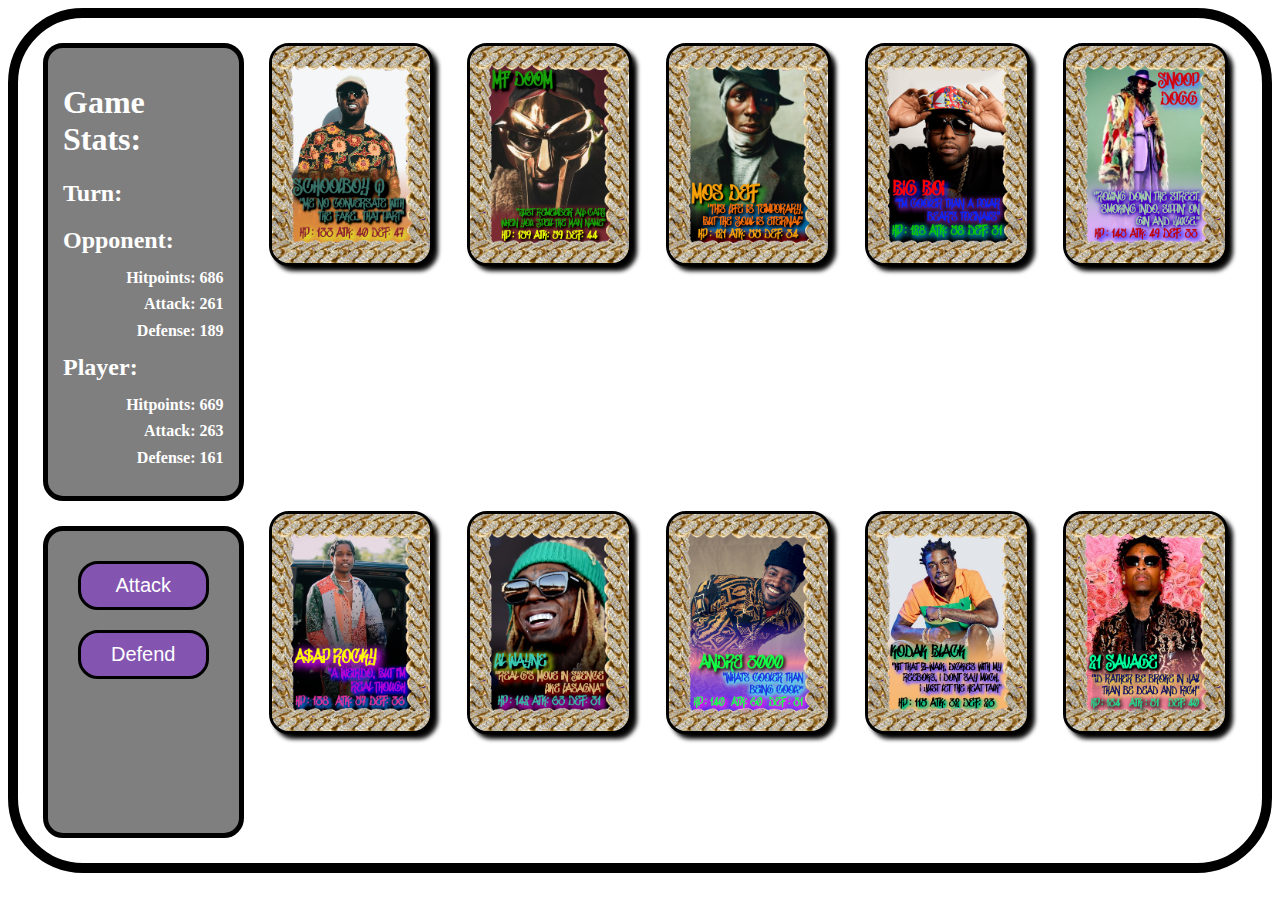
==== index.html @ 3c5a9e5b "display stats" ====
<!DOCTYPE html>
<html lang="en">
<head>
    <meta charset="UTF-8">
    <meta http-equiv="X-UA-Compatible" content="IE=edge">
    <meta name="viewport" content="width=device-width, initial-scale=1.0">
    <link rel="stylesheet" href="style.css">
    <title>Beef</title>
</head>
<body>

    <div id="intro-container">
        <img id="introimg" src="/assets/beef.png">
        <button class="start-game" type="button">Start Game</button>
    </div>

    <div id="background">
        <div class="cell1">
            <h1>Game Stats:</h1>
            <h2>Turn:</h2>
            <h3></h3>
            <h2>Opponent:</h2>
            <h4 id="oppHP"></h4>
            <h4 id="oppATK"></h4>
            <h4 id="oppDEF"></h4>
            <h2>Player:</h2>
            <h4 id="playHP"></h4>
            <h4 id="playATK"></h4>
            <h4 id="playDEF"></h4>
            <h3></h3>
        </div>
        <div class="cell2">
            <img id="card1" class="zoom" src="">
        </div>
        <div class="cell3">
            <img id="card2" class="zoom" src="">
        </div>
        <div class="cell4">
            <img id="card3" class="zoom" src="">
        </div>
        <div class="cell5">
            <img id="card4" class="zoom" src="">
        </div>
        <div class="cell6">
            <img id="card5" class="zoom" src="">
        </div>
        <div class="cell7">
            <img id="card6" class="zoom" src="">
        </div>
        <div class="cell8">
            <img id="card7" class="zoom" src="">
        </div>
        <div class="cell9">
            <img id="card8" class="zoom" src="">
        </div>
        <div class="cell10">
            <img id="card9" class="zoom" src="">
        </div>
        <div class="cell11">
            <img id="card10" class="zoom" src="">
        </div>
        <div class="cell12">
            <button type="button" id="attack-button">Attack</button>
            <button type="button" id="defense-button">Defend</button>
        </div>
    </div>

    <script src="stats.js"></script>
    <script src="app.js"></script>
</body>
</html>
---- style.css ----
div#intro-container {
    display: grid;
    position: relative;
    display: none;
}

img#introimg {
    position: relative;
    max-width: 80%;
    max-height: 80%;
    margin: 0 auto;
    border: 10px solid black;
    border-radius: 100px;
}

h4 {
    text-align: right;
    line-height: 5px;
}

button.start-game {
    position: absolute;
    margin-left: 40%;
    margin-top: 35%;
    padding: 10px 40px 10px 40px;
    border: 5px solid black;
    border-radius: 20px;
    background-color: rgb(33, 112, 33);
    color: white;
    font-size: larger;
}

div#background {
    background-image: url("/assets/bricks.jpg");
    margin: auto;
    max-width: 100%;
    max-height: 100%;
    display: grid;
    grid-template-columns: 1.25fr 1fr 1fr 1fr 1fr 1fr;
    grid-template-rows: 3fr 1fr 3fr;
    border: 10px solid black;
    border-radius: 75px;
}

div.cell1 {
    grid-row: 1 / span 2;
    padding: 15px;
    border: 5px solid black;
    margin-top: 25px;
    margin-left: 25px;
    margin-right: 25px;
    border-radius: 20px;
    background-color: rgba(0, 0, 0, 0.50);
    color: white;
}

div.cell12 {
    grid-row: 3;
    grid-column: 1;
    padding: 30px;
    border: 5px solid black;
    margin: 25px;
    border-radius: 20px;
    background-color: rgba(0, 0, 0, 0.50);
    color: white;
    display: flex;
    flex-direction: column;
}

button#attack-button, button#defense-button {
    padding: 10px 30px 10px 30px;
    font-size: 20px;
    background-color: rgba(138, 43, 226, .50);
    margin-bottom: 20px;
    border: 3px solid black;
    border-radius: 20px;
    color: white;
}

div.cell2, div.cell3, div.cell4, div.cell5, div.cell6 {
    grid-row: 1;
    margin-top: 15px
}

div.cell7, div.cell8, div.cell9, div.cell10, div.cell11 {
    grid-row: 3;
}

img#card1, img#card2, img#card3, img#card4, img#card5, img#card6, img#card7, img#card8, img#card9, img#card10 {
    width: 80%;
    margin-top: 10px;
    margin-bottom: 10px;
    border: 3px solid black;
    border-radius: 20px;
    filter: drop-shadow(5px 5px 2px black)
}

.zoom {
    transition: transform .2s;
}

.zoom:hover {
    transform: scale(1.3)
}
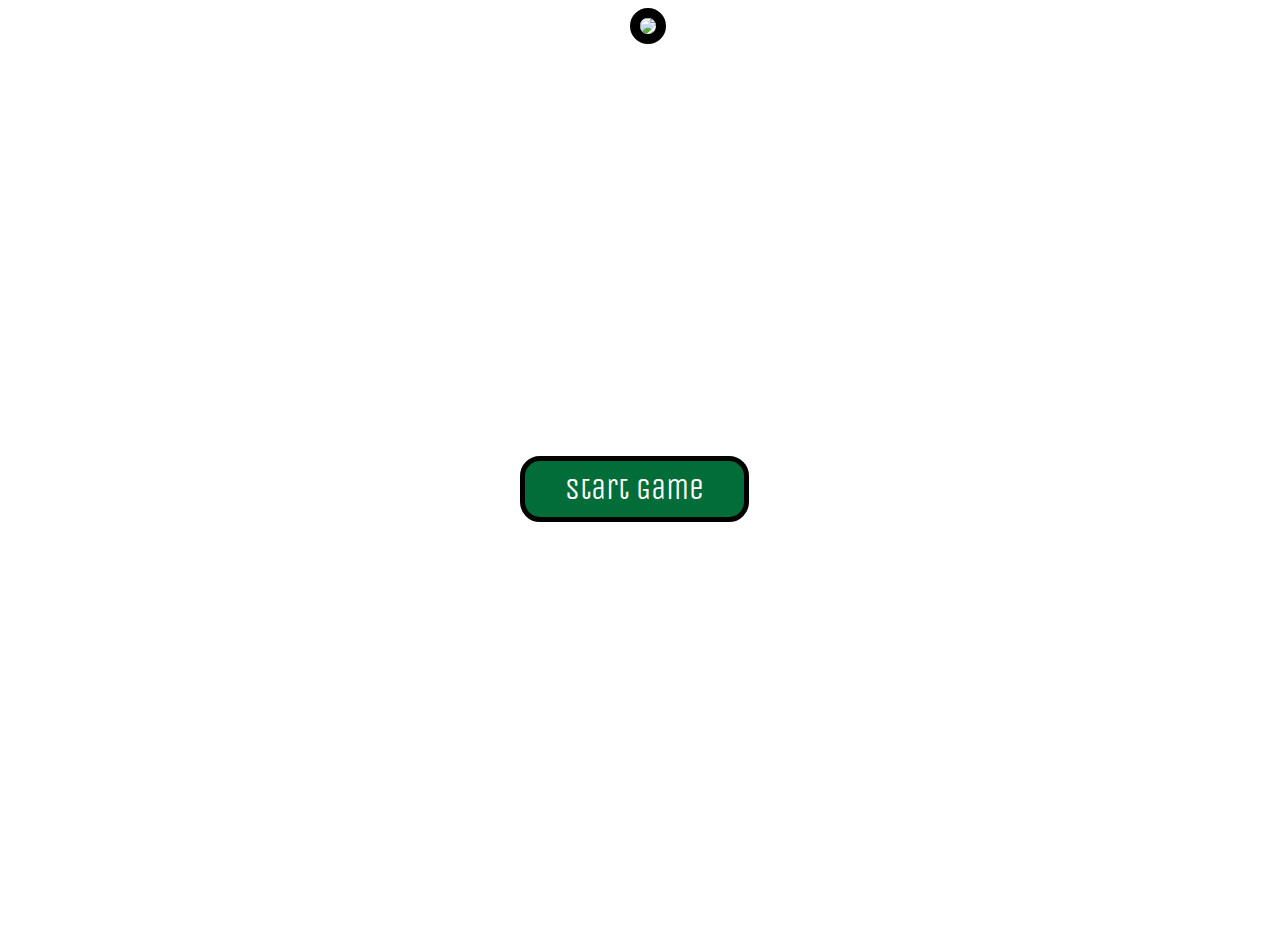
==== commit b860b111: "start game transition built" ====
--- a/index.html
+++ b/index.html
@@ -5,13 +5,15 @@
     <meta http-equiv="X-UA-Compatible" content="IE=edge">
     <meta name="viewport" content="width=device-width, initial-scale=1.0">
     <link rel="stylesheet" href="style.css">
+    <link rel="preconnect" href="https://fonts.gstatic.com">
+    <link href="https://fonts.googleapis.com/css2?family=Unica+One&display=swap" rel="stylesheet">
     <title>Beef</title>
 </head>
 <body>
 
     <div id="intro-container">
         <img id="introimg" src="/assets/beef.png">
-        <button class="start-game" type="button">Start Game</button>
+        <button class="start-game" type="button" id="startgame">Start Game</button>
     </div>
 
     <div id="background">
@@ -44,6 +46,29 @@
         <div class="cell6">
             <img id="card5" class="zoom" src="">
         </div>
+
+        <div id="statsone">
+            <p id="compone" class="compstat"></p>
+            <p id="playone" class="playstat"></p>
+        </div>
+        <div id="statstwo">
+            <p id="comptwo" class="compstat"></p>
+            <p id="playtwo" class="playstat"></p>
+        </div>
+        <div id="statsthree">
+            <p id="compthree" class="compstat"></p>
+            <p id="playthree" class="playstat"></p>
+        </div>
+        <div id="statsfour">
+            <p id="compfour" class="compstat"></p>
+            <p id="playfour" class="playstat"></p>
+        </div>
+        <div id="statsfive">
+            <p id="compfive" class="compstat"></p>
+            <p id="playfive" class="playstat"></p>
+        </div>
+
+
         <div class="cell7">
             <img id="card6" class="zoom" src="">
         </div>
@@ -62,6 +87,7 @@
         <div class="cell12">
             <button type="button" id="attack-button">Attack</button>
             <button type="button" id="defense-button">Defend</button>
+            <button type="button" id="end-turn">End Turn</button>
         </div>
     </div>
 
--- a/style.css
+++ b/style.css
@@ -1,7 +1,12 @@
+* {
+    font-family: 'Unica One', cursive;
+}
+
 div#intro-container {
     display: grid;
-    position: relative;
-    display: none;
+    position: absolute;
+    visibility: visible;
+    width: 100%;
 }
 
 img#introimg {
@@ -11,6 +16,14 @@
     margin: 0 auto;
     border: 10px solid black;
     border-radius: 100px;
+}
+
+h1 {
+    margin-top: 0px;
+}
+
+h1, h2, h4 {
+    text-shadow: 4px 4px 2px black;
 }
 
 h4 {
@@ -25,12 +38,13 @@
     padding: 10px 40px 10px 40px;
     border: 5px solid black;
     border-radius: 20px;
-    background-color: rgb(33, 112, 33);
+    background-color: rgb(3,109,57);
     color: white;
-    font-size: larger;
+    font-size: 30px;
 }
 
 div#background {
+    position: absolute;
     background-image: url("/assets/bricks.jpg");
     margin: auto;
     max-width: 100%;
@@ -40,6 +54,7 @@
     grid-template-rows: 3fr 1fr 3fr;
     border: 10px solid black;
     border-radius: 75px;
+    visibility: hidden;
 }
 
 div.cell1 {
@@ -67,23 +82,26 @@
     flex-direction: column;
 }
 
-button#attack-button, button#defense-button {
+button#attack-button, button#defense-button, button#end-turn {
     padding: 10px 30px 10px 30px;
-    font-size: 20px;
+    font-size: 30px;
     background-color: rgba(138, 43, 226, .50);
     margin-bottom: 20px;
     border: 3px solid black;
     border-radius: 20px;
     color: white;
+    filter: drop-shadow(5px 5px 2px black)
 }
 
 div.cell2, div.cell3, div.cell4, div.cell5, div.cell6 {
     grid-row: 1;
-    margin-top: 15px
+    margin-top: 15px;
+    text-align: center;
 }
 
 div.cell7, div.cell8, div.cell9, div.cell10, div.cell11 {
     grid-row: 3;
+    text-align: center;
 }
 
 img#card1, img#card2, img#card3, img#card4, img#card5, img#card6, img#card7, img#card8, img#card9, img#card10 {
@@ -101,4 +119,24 @@
 
 .zoom:hover {
     transform: scale(1.3)
+}
+
+div#statsone, div#statstwo, div#statsthree, div#statsfour, div#statsfive {
+    display: flex;
+    flex-direction: column;
+    justify-content: space-between;
+    text-align: center;
+}
+
+p {
+    font-size: 18px;
+    font-weight: 900;
+    color: white;
+    text-shadow: 3px 3px 2px black;
+    border: 2px solid black;
+    border-radius: 10px;
+    margin-left: 15px;
+    margin-right: 15px;
+    background-color: rgba(0, 0, 0, 0.30);
+    filter: drop-shadow(5px 5px 2px black)
 }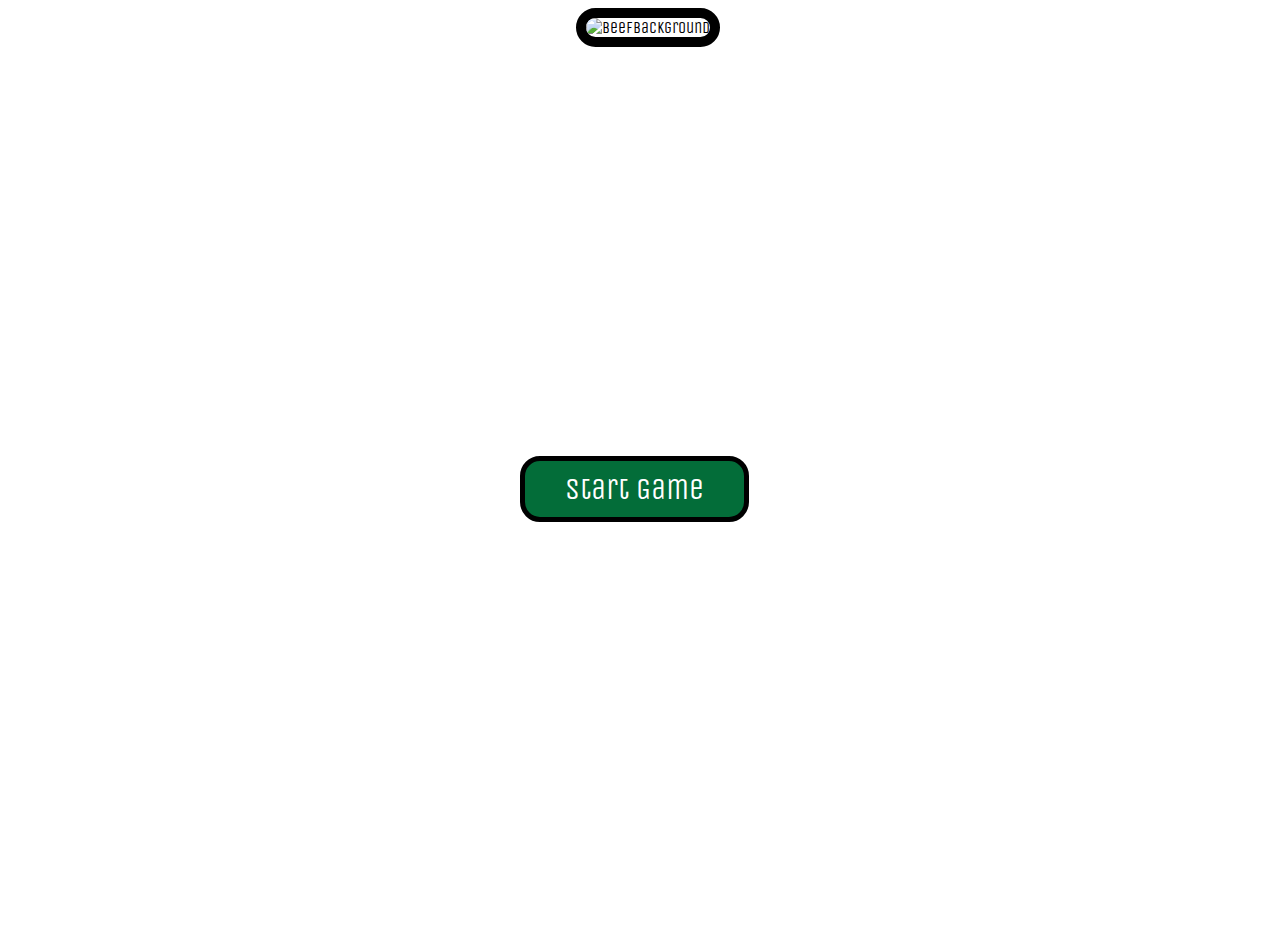
==== commit 70158f5f: "fixed image tags after html validation" ====
--- a/index.html
+++ b/index.html
@@ -12,15 +12,13 @@
 <body>
 
     <div id="intro-container">
-        <img id="introimg" src="/assets/beef.png">
+        <img id="introimg" src="./assets/beef.png" alt="beefbackground">
         <button class="start-game" type="button" id="startgame">Start Game</button>
     </div>
 
     <div id="background">
         <div class="cell1">
             <h1>Game Stats:</h1>
-            <h2>Turn:</h2>
-            <h3></h3>
             <h2>Opponent:</h2>
             <h4 id="oppHP"></h4>
             <h4 id="oppATK"></h4>
@@ -32,19 +30,19 @@
             <h3></h3>
         </div>
         <div class="cell2">
-            <img id="card1" class="zoom" src="">
+            <img id="card1" class="zoom" src="" alt="card1">
         </div>
         <div class="cell3">
-            <img id="card2" class="zoom" src="">
+            <img id="card2" class="zoom" src="" alt="card2">
         </div>
         <div class="cell4">
-            <img id="card3" class="zoom" src="">
+            <img id="card3" class="zoom" src="" alt="card3">
         </div>
         <div class="cell5">
-            <img id="card4" class="zoom" src="">
+            <img id="card4" class="zoom" src="" alt="card4">
         </div>
         <div class="cell6">
-            <img id="card5" class="zoom" src="">
+            <img id="card5" class="zoom" src="" alt="card5">
         </div>
 
         <div id="statsone">
@@ -70,19 +68,19 @@
 
 
         <div class="cell7">
-            <img id="card6" class="zoom" src="">
+            <img id="card6" class="zoom" src="" alt="card6">
         </div>
         <div class="cell8">
-            <img id="card7" class="zoom" src="">
+            <img id="card7" class="zoom" src="" alt="card7">
         </div>
         <div class="cell9">
-            <img id="card8" class="zoom" src="">
+            <img id="card8" class="zoom" src="" alt="card8">
         </div>
         <div class="cell10">
-            <img id="card9" class="zoom" src="">
+            <img id="card9" class="zoom" src="" alt="card9">
         </div>
         <div class="cell11">
-            <img id="card10" class="zoom" src="">
+            <img id="card10" class="zoom" src="" alt="card10">
         </div>
         <div class="cell12">
             <button type="button" id="attack-button">Attack</button>
@@ -91,6 +89,14 @@
         </div>
     </div>
 
+    <div id="game-end">
+        <div id="statbox">
+            <div id="game-end-stats">
+            
+            </div>
+        </div>
+    </div>
+
     <script src="stats.js"></script>
     <script src="app.js"></script>
 </body>
--- a/style.css
+++ b/style.css
@@ -45,7 +45,7 @@
 
 div#background {
     position: absolute;
-    background-image: url("/assets/bricks.jpg");
+    background-image: url("./assets/bricks.jpg");
     margin: auto;
     max-width: 100%;
     max-height: 100%;
@@ -82,7 +82,7 @@
     flex-direction: column;
 }
 
-button#attack-button, button#defense-button, button#end-turn {
+button#attack-button, button#defense-button, button#end-turn, button#newgamebutton {
     padding: 10px 30px 10px 30px;
     font-size: 30px;
     background-color: rgba(138, 43, 226, .50);
@@ -139,4 +139,36 @@
     margin-right: 15px;
     background-color: rgba(0, 0, 0, 0.30);
     filter: drop-shadow(5px 5px 2px black)
+}
+
+div#game-end {
+    position: absolute;
+    background-image: url("./assets/bricks.jpg");
+    margin: auto;
+    width: 100%;
+    height: 100%;
+    /* display: grid; */
+    /* grid-template-columns: 1.25fr 1fr 1fr 1fr 1fr 1fr;
+    grid-template-rows: 3fr 1fr 3fr; */
+    border: 10px solid black;
+    border-radius: 75px;
+    visibility: hidden;
+    color: white;
+}
+
+div#game-end-stats {
+    text-align: center;
+    font-size: 16px;
+    color: rgb(255, 255, 255);
+    text-shadow: 6px 6px 8px black;
+}
+
+div#statbox {
+    border: 5px solid black;
+    margin-top: 20px;
+    margin-left: 200px;
+    margin-right: 200px;
+    border-radius: 20px;
+    background-color: rgba(0, 0, 0, 0.50);
+    color: white;
 }